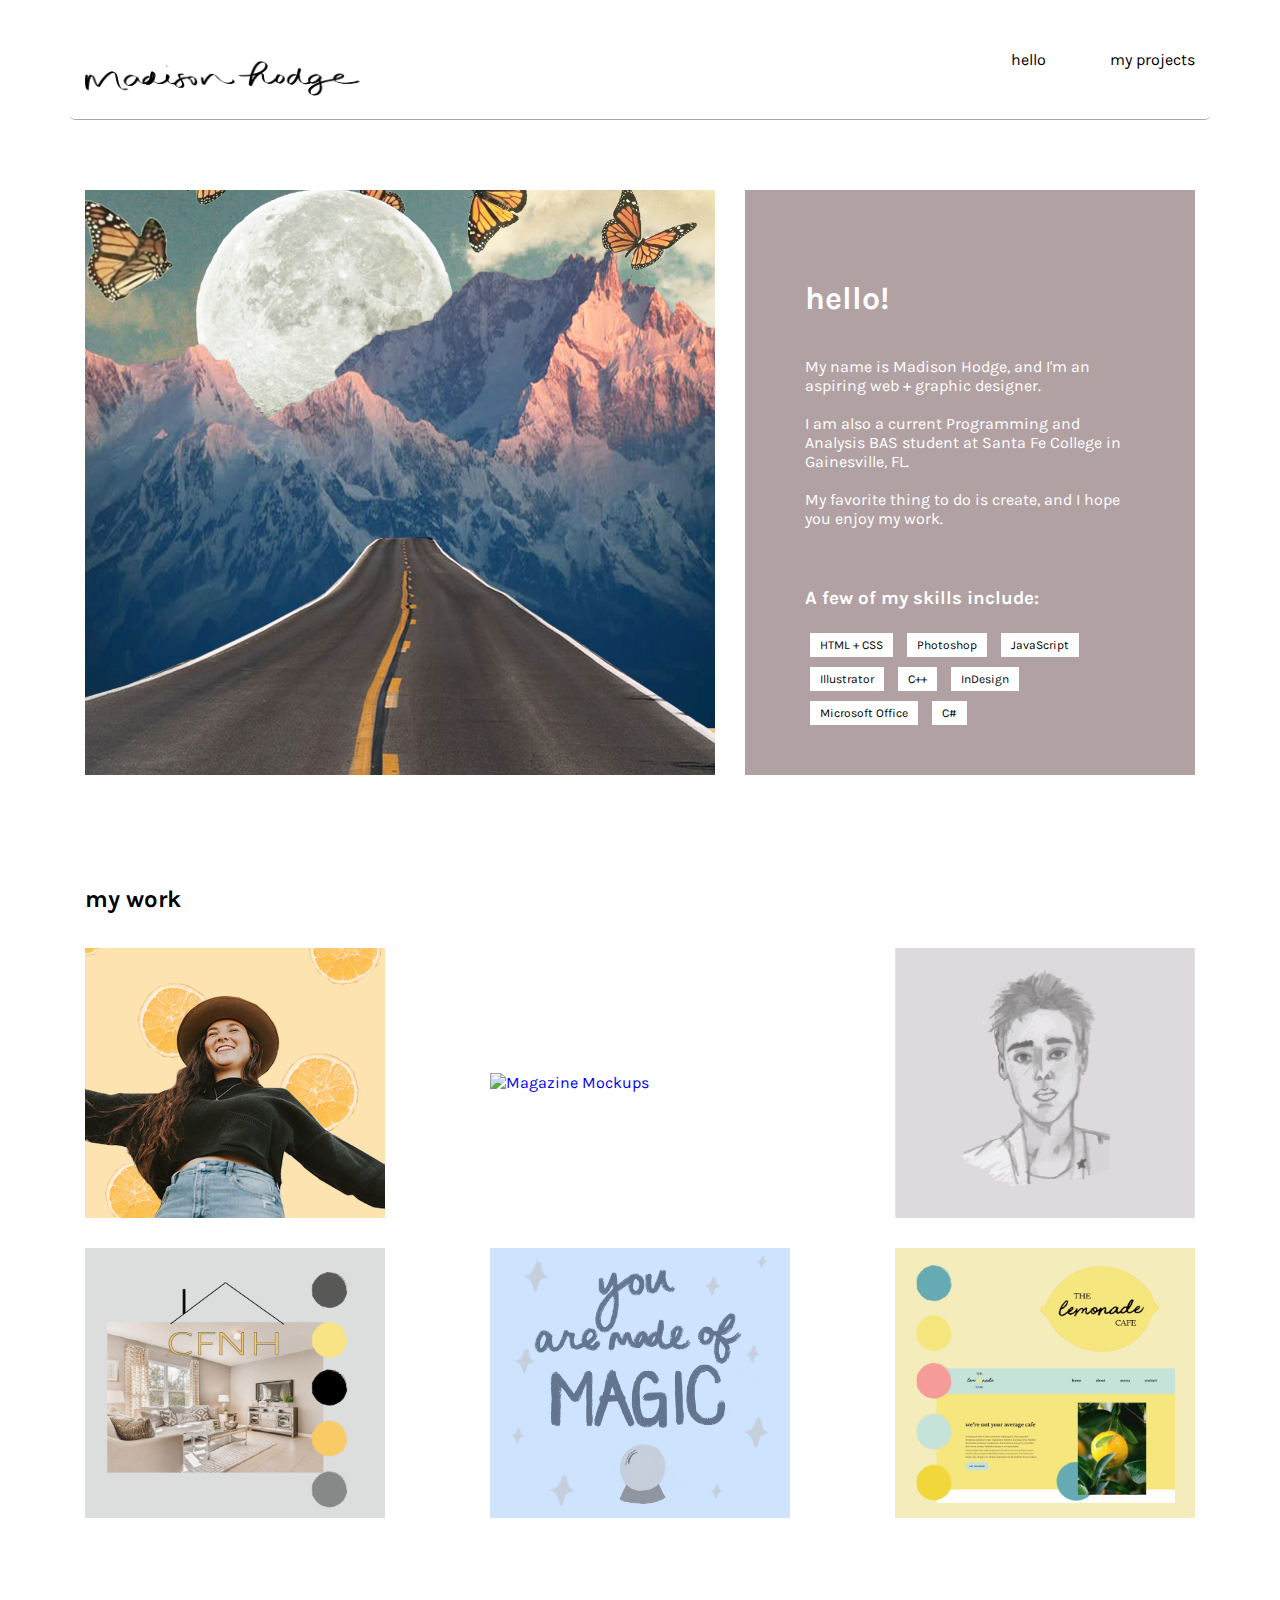
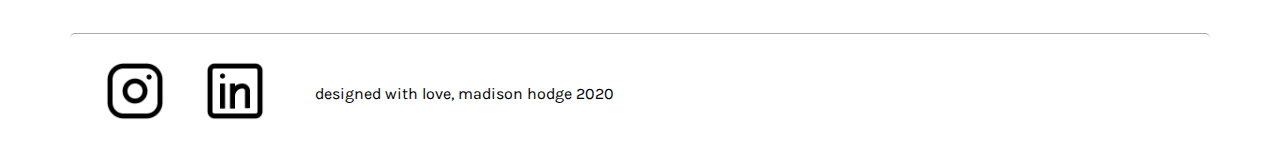
==== index.html @ a37b3ffe "Add files via upload" ====
<!DOCTYPE html>
<html>
  <head>
    <meta charset="utf-8">
    <title>madison hodge | portfolio</title>
    <meta name="viewport" content="width=device-width, initial-scale=1.0">
    <link rel="stylesheet" href="assets/css/style.css" type="text/css">
    <link rel="stylesheet" href="assets/css/bootstrap-grid.css" type="text/css">
    <link href="https://fonts.googleapis.com/css2?family=Karla:wght@400;700&display=swap" rel="stylesheet"> 
  </head>
  <body>
    <header>
        <div class="container">
            <div class="logo"> 
              <a href="index.html"><img src="assets/img/logo.png" width="275" ></a>
            </div>
            <ul>
              <a href="index.html"><li>hello</li></a>
                <a href="#mywork"><li>my projects</li></a>
            </ul>
        </div>
    </header>

    <main>
      <section class="welcome">
      <div class="container">
          <div class="welcome-image align-bottom">
          <img src="assets/img/moon-mountain%20collage.png">
          </div>

          <div class="welcome-description">
            <h1>hello!</h1>
            <p>My name is Madison Hodge, and I'm an aspiring web + graphic designer. 
              <br><br>I am also a current Programming and Analysis BAS student at Santa Fe College in Gainesville, FL. 
              <br><br> My favorite thing to do is create, and I hope you enjoy my work. <br><br></p>
            <h3>A few of my skills include: </h3>
            <div class="welcome-skills">
              <ul>
                <li>HTML + CSS</li>
                <li>Photoshop</li>
                <li>JavaScript</li>
                <li>Illustrator</li>
                <li>C++</li>
                <li>InDesign</li>
                <li>Microsoft Office</li>
                <li>C#</li>
              </ul>
            </div>
          </div>
        </div>
        </section>
      
      
        <section class="mywork" id="mywork">
          <div class="container">
            <h2>my work</h2>
            <div class="project-grid">
              <a href="collages.html">
                <div class="project-item align-center">
                  <img src ="assets/img/oranges.png" alt="Orange Collage">
                  <div class="overlay">
                    <div class="label">digital <br> collages</div>
                  </div>
                </div>
              </a>
              
              <a href="magazines.html">
                <div class="project-item align-center">
                  <img src ="assets/img/mockup-photo.png" alt="Magazine Mockups"width=300px>
                  <div class="overlay">
                    <div class="label">magazine <br> mockups</div>
                  </div>
                </div>
              </a>
              <a href="portraits.html">
                <div class="project-item align-center">
                  <img src ="assets/img/sketch-christo-purple.png" alt="Digital Sketch of Christo Bowman">
                  <div class="overlay">
                    <div class="label">portraits</div>
                  </div>
                </div>
              </a>
               
              <a href="cfnh.html">
                <div class="project-item align-center">
                  <img src ="assets/img/cfnh-collage.png" alt="Fruity Pattern">
                  <div class="overlay">
                    <div class="label">branding + website design</div>
                  </div>
                </div>
              </a>
               <a href="illustrations.html">
                <div class="project-item align-center">
                  <img src ="assets/img/magic.png" alt="You are Made of Magic Illustration">
                  <div class="overlay">
                    <div class="label">digital <br> illustrations</div>
                  </div>
                </div>
              </a> 
              <a href="lemonade.html">
                <div class="project-item align-center">
                  <img src ="assets/img/lemonade-collage.png" alt="The Lemonade Cafe Mockup">
                  <div class="overlay">
                    <div class="label">branding + <br> website mockups</div>
                  </div>
                </div>
              </a>
            </div>  
          </div>
        </section>




    
    </main>
    <footer>
      <div class="container">
        <a href="https://instagram.com/peachy.maddie"><img src="assets/img/instagram-icon.png" alt="instagram icon" class="social-icon"/></a>
        <a href="https://linkedin.com/in/madison-hodge"><img src="assets/img/linkedin-icon.png" alt="linnkedin icon" class="social-icon"/></a>
        <p>designed with love, madison hodge 2020</p>
      </div>
    </footer>
    </body>
</html>
---- assets/css/style.css ----
* {
  box-sizing: border-box;
}

html {
    height: 100%;
    font-family: 'Karla', sans-serif;
}

body {
  margin: 0;
  font-family: 'Karla', sans-serif;
}


/* NAVIGATION */
.container {
  width: 100%;
  max-width: 960px; 
  margin: 0 auto 50px
}

.container a {
  text-decoration: none;
}

.logo img {
  margin-top: 40px;
}

header .container{
  height: 120px; 
  display: flex; 
  align-items: center; 
  justify-content: space-between;
  border-bottom: 1px solid darkgray; 
}

header ul a {
  font-size: 16px; 
  color: black; 
  margin: 0 0 0 60px; 
}

header ul a:hover {
  color: #7B889D;
}

ul {
  list-style: none; 
  float: right; 
}

ul li {
  display: inline-block;
}


/* WELCOME */
.welcome .container {
  position: relative; 
  display: flex; 
  justify-content: space-between;
}

.welcome-image {
  max-width: 630px; 
  height: 585px;
  display: flex; 
  align-items:baseline;
  overflow: hidden;
  float: left; 
}

.welcome-image img {
  width: 100%; 
}

.welcome-description {
  width: 450px; 
  height: 585px; 
  background-color: #b2a1a3;
  float: left; 
  padding: 90px 60px; 
  color: white; 
}

.welcome-description h1 {
  margin: 0; 
}

.welcome-description p {
  margin: 40px 0; 
}
.welcome-skills ul {
  padding: 0; 
  margin: 0; 
}

.welcome-skills ul li {
  background-color: white; 
  color: black; 
  font-size: 12px; 
  padding: 5px 10px; 
  margin: 5px 5px; 
}






/*PROJECT */

.project-item{
  position: relative; 
  width: 300px; 
  height: 270px;
  overflow: hidden; 
  margin: 15px 0; 
}


.project-item a {
  text-decoration: none;
}

.project-item img {
  width: 100%; 
}

.project-grid {
  display: flex; 
  flex-wrap: wrap; 
  justify-content: space-between;
  margin-bottom: 30px;
}

.overlay {
  position: absolute;
  top: 0;
  bottom: 0;
  left: 0;
  right: 0;
  height: 100%;
  width: 100%;
  opacity: 0;
  transition: .5s ease;
}

.project-item .overlay {
  background-color: #b2a1a3;
}

.project-item:hover .overlay {
  opacity: .9;
}

.label {
  color: white;
  font-size: 20px;
  font-weight: bold; 
  position: absolute;
  top: 50%;
  left: 50%;
  -webkit-transform: translate(-50%, -50%);
  -ms-transform: translate(-50%, -50%);
  transform: translate(-50%, -50%);
  text-align: center;
}

.align-bottom {
  display: flex; 
  align-items: flex-end; 
}

.align-center {
  display: flex; 
  align-items: center; 
}



/*PORTRAITS + ILLUSTRATIONS */

.portraits  .container{
  margin-top: 20px; 
  margin-bottom: 50px; 
}

.portrait-description, .illustrations-description {
  width: 30%; 
  float: left;
  margin-right: 20px;
  margin-left: 10px;; 
  
}

.portrait-images {
  width: 60%; 
  float: left; 
  margin-left: 80px;
}

.collage-images {
  width: 60%; 
  float: left; 
  margin-left: 80px;
}

.collage-images img {
   position: relative; 
 
  height: 300px;
  overflow: hidden; 
  margin: 15px 0;
}
  
.portrait-images img {
  max-width: 250px; 
  margin-top: 12px;
  margin-bottom: 30px; 
  margin-left: 60px;  
}

.project-inspo {
  width: 60%; 
  float: left; 
}

.project-inspo img {
  max-width: 600px; 
}

.project-images {
  align-items: flex-start;
  position: relative; 
  overflow: hidden; 
  width: 300px;
  margin: 15px 0; 
}

.project-images img {
  max-width: 225px; 
  margin-right: 40px;
  margin-left: 65px;
}


.cfnh .project-images {
  width: 350px;
  margin-left: 15px;
}

.logos {
  padding-left: 50px;
}
/*COLLAGES*/

.featured-image .container {
  height: 480px; 
  overflow: hidden; 
  display: flex; 
  align-items: center; 
}

.featured-image img {
  width: auto;
  height: 500px;
  margin-right: 40px;
}

.lemonade-image .container {
  height: 480px; 
  overflow: hidden; 
  display: flex; 
  align-items: center; 
}

.lemonade-image img {
  width: auto;
  height: 500px;
  margin-right: 40px;
}


/*CONTACT PAGE */
input[type=text], select, textarea {
  width: 100%;
  padding: 12px;
  border: 1px solid #ccc; 
  border-radius: 4px; 
  box-sizing: border-box;
  margin-top: 6px; 
  margin-bottom: 16px;
  resize: vertical 
}

input[type=submit] {
  background-color: #b2a1a3;
  color: white;
  padding: 12px 20px;
  border: none;
  border-radius: 4px;
  cursor: pointer;
}

/* When moving the mouse over the submit button, add a darker green color */
input[type=submit]:hover {
  background-color: #000;
}

/* Add a background color and some padding around the form */
.container {
  border-radius: 5px;
  padding: 20px;
}



/*FOOTER STYLES */
footer .container {
  height: 120px; 
  border-top: 1px solid darkgray; 
  margin: 0 auto; 
  display: flex; 
  align-items: center; 
}

footer p {
  margin-left: 30px;
}

.social-icon {
    height: 60px;
    margin: 10px 20px;
}






/*MEDIA QUERIES for responsiveness */

@media all and (max-width: 1020px) {
  body {
    padding: 0 20px; 
  }
  
  .welcome-description {
    min-width: 300px; 
  }
  .project-grid {
    justify-content: space-around; 
  }
  
  .project-item div {
    width: 48%; 
    height: 300px; 
    display: flex; 
    justify-content: center; 
    align-items: center; 
  }
  
  .project-images img {
    height: 100%; 
  }
}

@media all and (max-width: 510px) {
  header {
    flex-direction: column; 
    
    height: auto;
  }
  
  header .logo img {
    height: 20px;
    width: auto;
    margin-top: 40px;
  }
  header ul li {
    
    display: block;
  }
  
  .welcome .container {
    flex-direction: column; 
  }
 
  .portraits .container {
    flex-direction: column; 
  }
  
  .featured-image img {
    display: none;
  }
  
  .welcome-image {
    height: 250px;
    display: flex; 
    align-items: flex-end; 
  }

  
  .welcome-description {
    width: 100%;
    height: auto; 
    padding: 50px; 
  }
  
  .portrait-description {
    width: 100%; 
  }
  
  .project-name {
    display: block;
  }
 
  
  .portrait-images {
    flex-direction: column; 
    margin: 0; 
  }
  
  .portrait-images div {
    width: 100%; 
    height: 300px; 
    display: flex; 
    justify-content: center; 
    align-items: center; 
    margin: 10px 0;
  }
  
  .portrait-images img {
    width: 100%; 
    height: auto; 
  }
  
  .project-description {
    margin-top: 0; 
    margin-right: 20px;
  }
  
  .lemonade-image .container {
    flex-direction: column; 
    margin-left: 25px;
    height: auto;
  }
  
  .project-info .container {
    flex-direction: column; 
    margin-left: 50px;
  }
  .lemonade-image img {
    margin: 0; 
    margin-bottom: 35px;
    width: 100%; 
    height: auto;
    margin-right: 30px;
  }
  
  
  .project-images img{
    margin: 0;
    align-items: center;
    width: auto;
    height: auto; 
  }
  
  .cfnh .project-images {
    margin-left: 50px;
  }

  
  .lemonade .project-images {
    margin-left: 50px;
  }
  .project-info .container {
    margin: 0;
  }
  
  .logos {
    padding: 0; 
  }
  
}
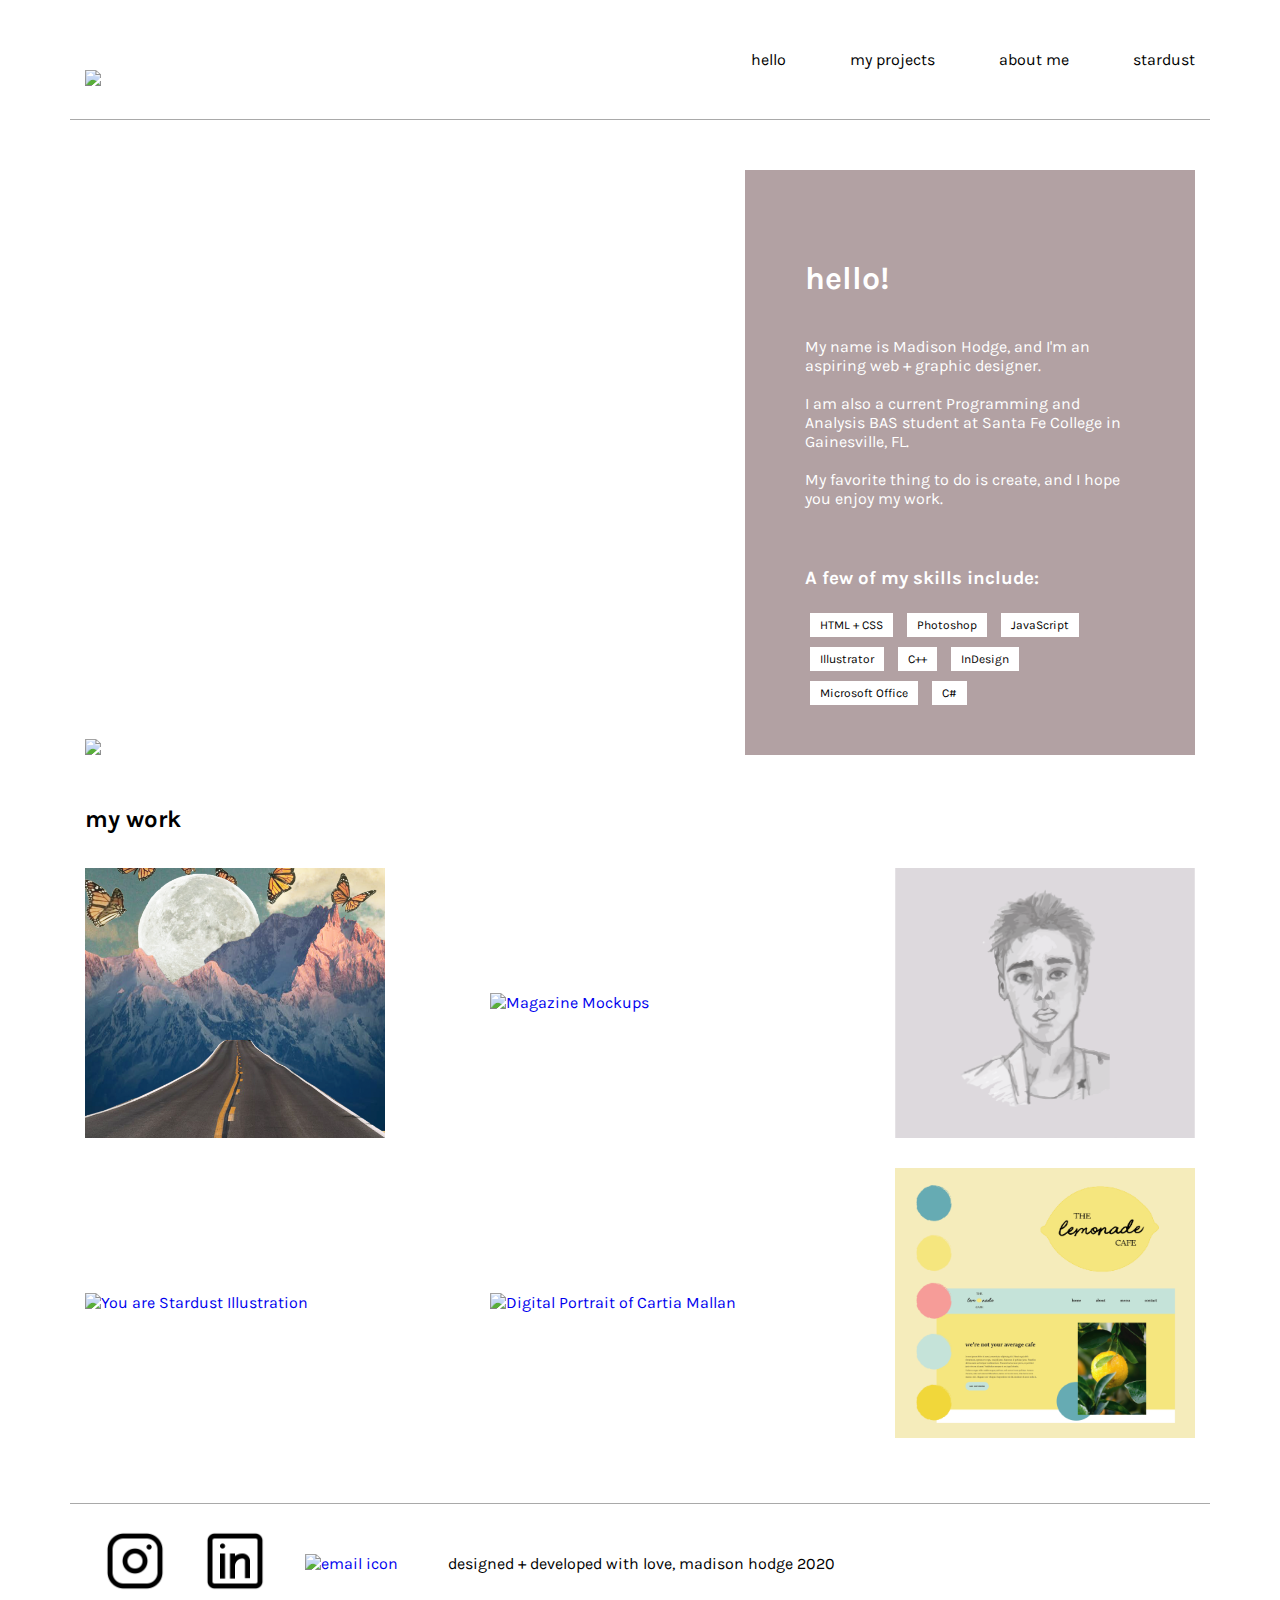
==== commit ea993fe3: "Add files via upload" ====
--- a/index.html
+++ b/index.html
@@ -12,11 +12,13 @@
     <header>
         <div class="container">
             <div class="logo"> 
-              <a href="index.html"><img src="assets/img/logo.png" width="275" ></a>
+              <a href="index.html"><img src="assets/img/logo-butterfly.png" width="275" ></a>
             </div>
             <ul>
               <a href="index.html"><li>hello</li></a>
                 <a href="#mywork"><li>my projects</li></a>
+              <a href="about.html"><li>about me</li></a>
+              <a href="stardust.html"><li>stardust</li></a>
             </ul>
         </div>
     </header>
@@ -25,7 +27,7 @@
       <section class="welcome">
       <div class="container">
           <div class="welcome-image align-bottom">
-          <img src="assets/img/moon-mountain%20collage.png">
+          <img src="assets/img/welcome.png">
           </div>
 
           <div class="welcome-description">
@@ -57,7 +59,7 @@
             <div class="project-grid">
               <a href="collages.html">
                 <div class="project-item align-center">
-                  <img src ="assets/img/oranges.png" alt="Orange Collage">
+                  <img src ="assets/img/moon-mountain%20collage.png" alt="Moon & Mountain Collage">
                   <div class="overlay">
                     <div class="label">digital <br> collages</div>
                   </div>
@@ -76,27 +78,26 @@
                 <div class="project-item align-center">
                   <img src ="assets/img/sketch-christo-purple.png" alt="Digital Sketch of Christo Bowman">
                   <div class="overlay">
-                    <div class="label">portraits</div>
+                    <div class="label">digitized portraits</div>
                   </div>
                 </div>
               </a>
-               
-              <a href="cfnh.html">
+               <a href="lettering.html">
                 <div class="project-item align-center">
-                  <img src ="assets/img/cfnh-collage.png" alt="Fruity Pattern">
+                  <img src ="assets/img/youarestardust.png" alt="You are Stardust Illustration">
                   <div class="overlay">
-                    <div class="label">branding + website design</div>
+                    <div class="label">lettering</div>
+                  </div>
+                </div>
+              </a> 
+              <a href="illustrations.html">
+                <div class="project-item align-center">
+                  <img src ="assets/img/portrait-1.png" alt="Digital Portrait of Cartia Mallan">
+                  <div class="overlay">
+                    <div class="label">digital portraits <br> + illustrations</div>
                   </div>
                 </div>
               </a>
-               <a href="illustrations.html">
-                <div class="project-item align-center">
-                  <img src ="assets/img/magic.png" alt="You are Made of Magic Illustration">
-                  <div class="overlay">
-                    <div class="label">digital <br> illustrations</div>
-                  </div>
-                </div>
-              </a> 
               <a href="lemonade.html">
                 <div class="project-item align-center">
                   <img src ="assets/img/lemonade-collage.png" alt="The Lemonade Cafe Mockup">
@@ -116,9 +117,10 @@
     </main>
     <footer>
       <div class="container">
-        <a href="https://instagram.com/peachy.maddie"><img src="assets/img/instagram-icon.png" alt="instagram icon" class="social-icon"/></a>
-        <a href="https://linkedin.com/in/madison-hodge"><img src="assets/img/linkedin-icon.png" alt="linnkedin icon" class="social-icon"/></a>
-        <p>designed with love, madison hodge 2020</p>
+        <a href="https://instagram.com/stardust.illustrations"><img src="assets/img/instagram-icon.png" alt="instagram icon" class="social-icon"/></a>
+        <a href="https://linkedin.com/in/madison-hodge"><img src="assets/img/linkedin-icon.png" alt="linkedin icon" class="social-icon"/></a>
+        <a href="mailto:madisonbryann3@gmail.com"><img src="assets/img/email-icon.png" alt="email icon" class="social-icon"/></a>
+        <p>designed + developed with love, madison hodge 2020</p>
       </div>
     </footer>
     </body>
--- a/assets/css/style.css
+++ b/assets/css/style.css
@@ -110,7 +110,7 @@
 
 
 
-/*PROJECT */
+/*PROJECT ITEMS + IMAGES */
 
 .project-item{
   position: relative; 
@@ -181,7 +181,7 @@
 
 
 
-/*PORTRAITS + ILLUSTRATIONS */
+/*PORTRAITS, ILLUSTRATIONS, AND MAGAZINE PAGES */
 
 .portraits  .container{
   margin-top: 20px; 
@@ -200,6 +200,90 @@
   width: 60%; 
   float: left; 
   margin-left: 80px;
+}
+  
+.portrait-images img {
+  max-width: 250px; 
+  margin-top: 12px;
+  margin-bottom: 30px; 
+  margin-left: 60px;  
+}
+
+
+.magazines .portrait-images img {
+  max-width: 290px;
+  height: auto;
+  margin: 0;
+   
+  padding-bottom: 30px;
+  padding-left: 25px;
+}
+
+
+
+/*LEMONADE AND CFNH PAGES*/
+
+.project-inspo {
+  width: 60%; 
+  float: left; 
+}
+
+.project-inspo img {
+  max-width: 600px; 
+}
+
+.project-images {
+  align-items: flex-start;
+  position: relative; 
+  overflow: hidden; 
+  width: 350px;
+  margin: 15px 0; 
+}
+
+.project-images img {
+  max-width: 350px;
+  height: auto;
+  margin-right: 0px;
+  margin-left: 0px;
+}
+
+
+.cfnh .project-images {
+  width: 350px;
+  margin-left: 15px;
+}
+
+.logos {
+  padding-left: 50px;
+}
+
+.lemonade-image .container {
+  height: 480px; 
+  overflow: hidden; 
+  display: flex; 
+  align-items: center; 
+}
+
+.lemonade-image img {
+  width: auto;
+  height: 500px;
+  margin-right: 40px;
+}
+
+
+/*COLLAGES PAGE*/
+
+.featured-image .container {
+  height: 480px; 
+  overflow: hidden; 
+  display: flex; 
+  align-items: center; 
+}
+
+.featured-image img {
+  width: auto;
+  height: 500px;
+  margin-right: 40px;
 }
 
 .collage-images {
@@ -215,107 +299,6 @@
   overflow: hidden; 
   margin: 15px 0;
 }
-  
-.portrait-images img {
-  max-width: 250px; 
-  margin-top: 12px;
-  margin-bottom: 30px; 
-  margin-left: 60px;  
-}
-
-.project-inspo {
-  width: 60%; 
-  float: left; 
-}
-
-.project-inspo img {
-  max-width: 600px; 
-}
-
-.project-images {
-  align-items: flex-start;
-  position: relative; 
-  overflow: hidden; 
-  width: 300px;
-  margin: 15px 0; 
-}
-
-.project-images img {
-  max-width: 225px; 
-  margin-right: 40px;
-  margin-left: 65px;
-}
-
-
-.cfnh .project-images {
-  width: 350px;
-  margin-left: 15px;
-}
-
-.logos {
-  padding-left: 50px;
-}
-/*COLLAGES*/
-
-.featured-image .container {
-  height: 480px; 
-  overflow: hidden; 
-  display: flex; 
-  align-items: center; 
-}
-
-.featured-image img {
-  width: auto;
-  height: 500px;
-  margin-right: 40px;
-}
-
-.lemonade-image .container {
-  height: 480px; 
-  overflow: hidden; 
-  display: flex; 
-  align-items: center; 
-}
-
-.lemonade-image img {
-  width: auto;
-  height: 500px;
-  margin-right: 40px;
-}
-
-
-/*CONTACT PAGE */
-input[type=text], select, textarea {
-  width: 100%;
-  padding: 12px;
-  border: 1px solid #ccc; 
-  border-radius: 4px; 
-  box-sizing: border-box;
-  margin-top: 6px; 
-  margin-bottom: 16px;
-  resize: vertical 
-}
-
-input[type=submit] {
-  background-color: #b2a1a3;
-  color: white;
-  padding: 12px 20px;
-  border: none;
-  border-radius: 4px;
-  cursor: pointer;
-}
-
-/* When moving the mouse over the submit button, add a darker green color */
-input[type=submit]:hover {
-  background-color: #000;
-}
-
-/* Add a background color and some padding around the form */
-.container {
-  border-radius: 5px;
-  padding: 20px;
-}
-
 
 
 /*FOOTER STYLES */
@@ -335,9 +318,6 @@
     height: 60px;
     margin: 10px 20px;
 }
-
-
-
 
 
 
@@ -453,19 +433,20 @@
     flex-direction: column; 
     margin-left: 50px;
   }
+  
   .lemonade-image img {
     margin: 0; 
     margin-bottom: 35px;
-    width: 100%; 
+    width: 200px; 
     height: auto;
-    margin-right: 30px;
+    margin-right: 50px;
   }
   
   
   .project-images img{
     margin: 0;
     align-items: center;
-    width: auto;
+    width: 200px;
     height: auto; 
   }
   
@@ -475,7 +456,8 @@
 
   
   .lemonade .project-images {
-    margin-left: 50px;
+    margin: 0;
+    padding-left: 50px;
   }
   .project-info .container {
     margin: 0;
